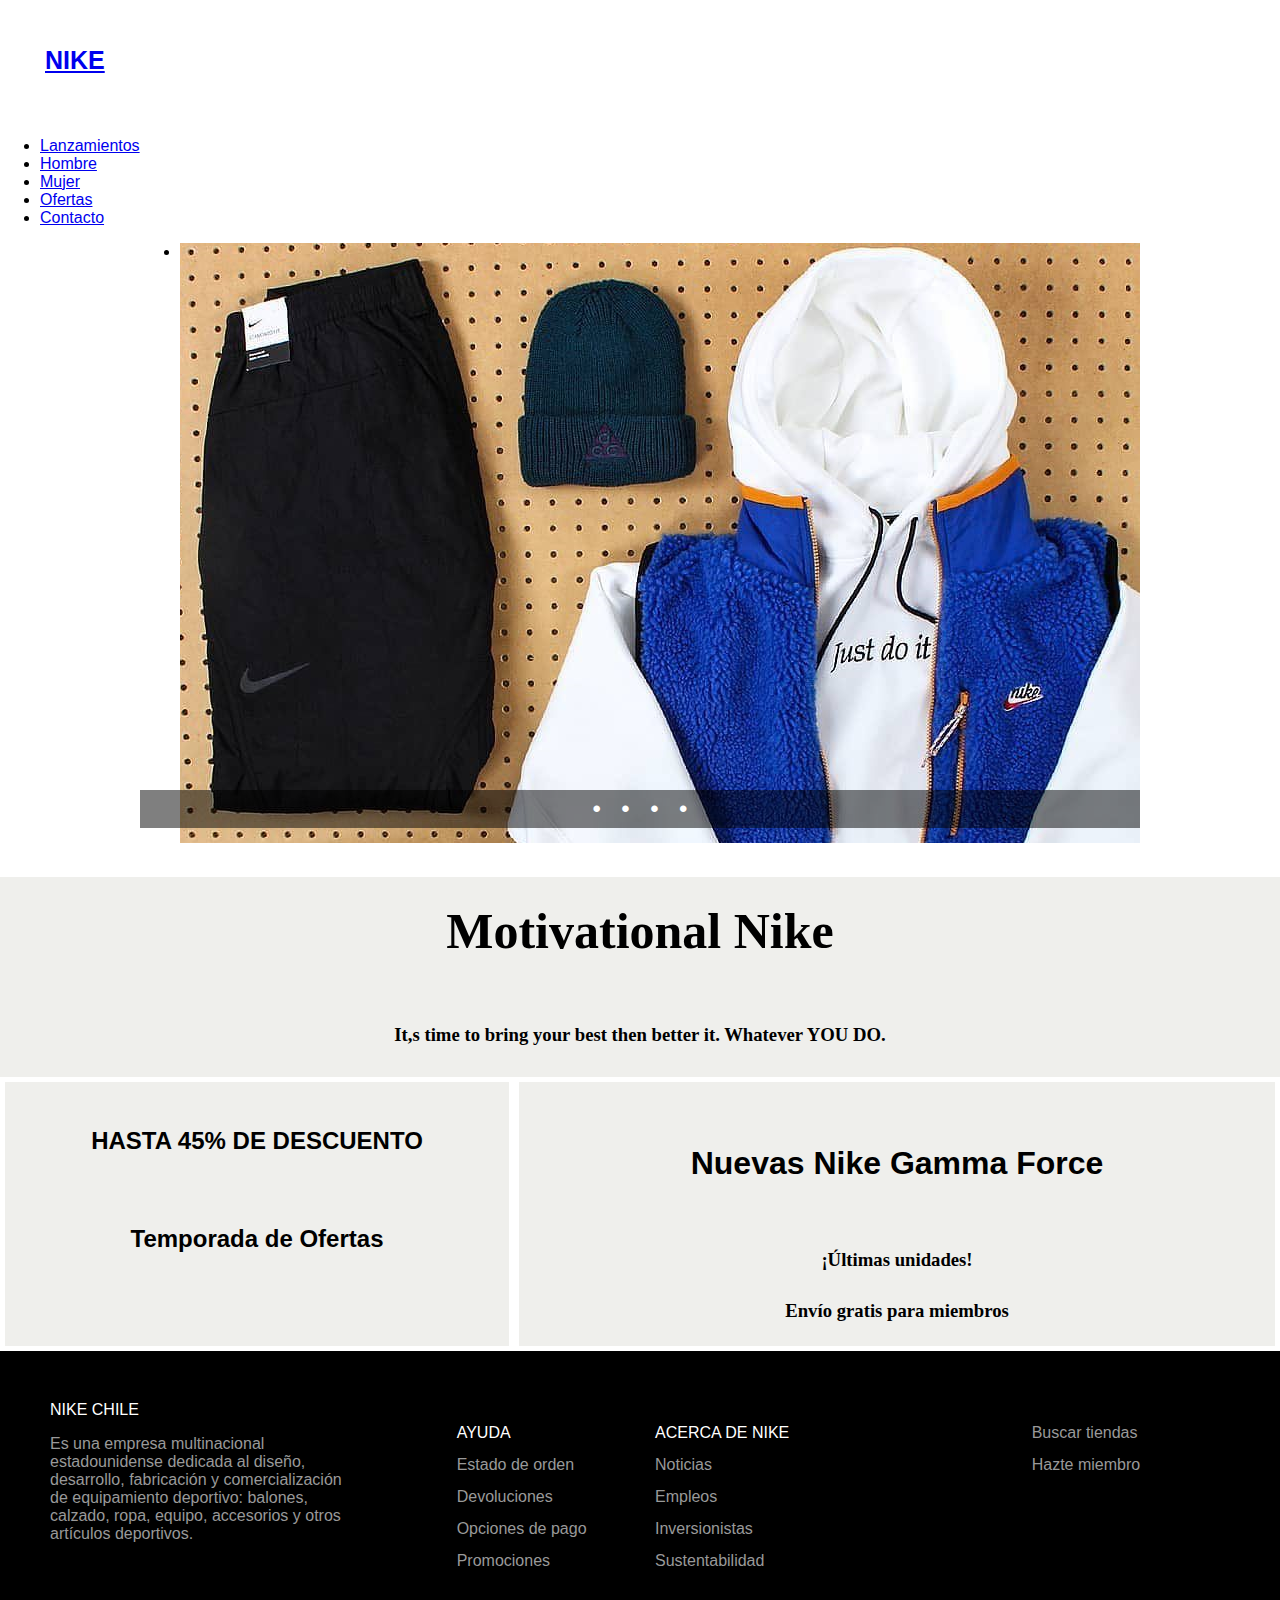
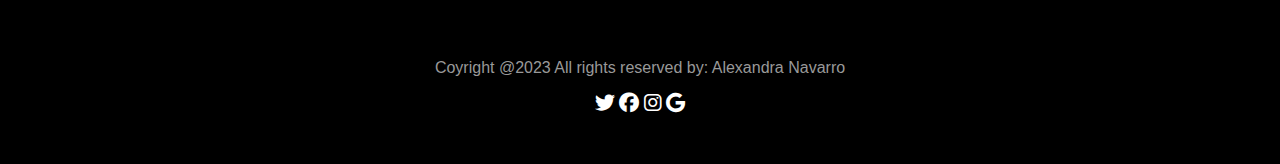
==== Tarea2/index.html @ beb1522c "Se sube tarea 2" ====
<!DOCTYPE html>   
<html lang="en">
<head>
    <meta charset="UTF-8">
    <meta http-equiv="X-UA-Compatible" content="IE=edge">
    <meta name="viewport" content="width=device-width, initial-scale=1.0">
    <link rel="stylesheet" href="style.css">
    <title>Nike Chile | Tienda oficial </title>
</head>
<body>
  <!--Creacion del Header, en este caso la navbar -->
  <header>
    <nav class="navbar navbar-expand-sm navbar-dark bg-black">
    <div class="container-fluid">
      <a class="navbar-brand" href="#">
        <img src="logo.png" alt="">
        <h2>NIKE</h2>
      </a>

      <div class="menu" id="">
        <ul class="navbar-nav">
          <li class="nav-item"><a class="nav-link" href="#">Lanzamientos</a></li>
          <li class="nav-item"><a class="nav-link" href="#">Hombre</a></li>
          <li class="nav-item"><a class="nav-link" href="#">Mujer</a></li>
          <li class="nav-item"><a class="nav-link" href="#">Ofertas</a></li>
          <li class="nav-item"><a class="nav-link" href="#">Contacto</a></li>
        </ul>
      </div>

    </div>
    </nav>  
  </header>  
  


  <!--Creacion del Slide -->
  <div class="wrapper">
    <div class="slider" id="slider">
      <ul class="slides">
        <li class="slide" id="slide1">
          <a href="#">
            
            <img src="images/f6.png" alt="photo 1">
          </a>
        </li>
        <li class="slide" id="slide2">
          <a href="#">
            
            <img src="images/f5.png" alt="photo 2">
          </a>
        </li>
        <li class="slide" id="slide3">
          <a href="#">
            
            <img src="images/f3.jpg" alt="photo 3">
          </a>
        </li>
        <li class="slide" id="slide4">
          <a href="#">
            
            <img src="images/f2.jpg" alt="photo 4">
          </a>
        </li>
        
      </ul>
      <ul class="slider-controler">
        <li><a href="#slide1">&bullet;</a></li>
        <li><a href="#slide2">&bullet;</a></li>
        <li><a href="#slide3">&bullet;</a></li>
        <li><a href="#slide4">&bullet;</a></li>
      </ul>
    </div>
  </div>

    <!--Creacion de un titulo-->
    <div class="titulo">
        <h1> Motivational Nike</h1>
        <h3> It,s time to bring your best then better it. Whatever YOU DO.</h3>
        <h5>#MAKEITCOUNT</h5>
    </div>

<div class="cards">
    <div class="card1">
      <h2> HASTA 45% DE DESCUENTO</h2>
      <h2> Temporada de Ofertas</h2>
    </div>

    <div class="card2">
      <h4> Nuevas Nike Gamma Force</h4>
      <h3>¡Últimas unidades!</h3>
      <h3>Envío gratis para miembros</h3>
    </div>

</div>
    <!--Creacion del Footer-->

  <footer class="footer">
      <div class="l-footer">
        <h7>NIKE CHILE</h7>
        <p>Es una empresa multinacional estadounidense dedicada al diseño, desarrollo, fabricación y comercialización de equipamiento deportivo: balones, calzado, ropa, equipo, accesorios y otros artículos deportivos.</p>
      </div>

    <ul class="r-footer">
      <li>
        <h7>AYUDA</h7>
        <ul class="box">
          <li><a href="#">Estado de orden</a></li>
          <li><a href="#">Devoluciones</a></li>
          <li><a href="#">Opciones de pago</a></li>
          <li><a href="#">Promociones</a></li>
        </ul>
      </li>
      <li class="columnas">
        <h7>ACERCA DE NIKE</h7>
        <ul class="box">
          <li><a href="#">Noticias</a></li>
          <li><a href="#">Empleos</a></li>
          <li><a href="#">Inversionistas</a></li>
          <li><a href="#">Sustentabilidad</a></li>
        </ul>
      </li>

      <li>
        
        <ul class="box">
          <li><a href="#">Buscar tiendas</a></li>
          <li><a href="#">Hazte miembro</a></li>
        </ul>
      </li>

    </ul>  
      
      <div class="b-footer">
          <p> Coyright @2023 All rights reserved by: Alexandra Navarro</p>
      </div>
      <div class="redes-sociales">
        <i class="fab fa-twitter"></i>
        <i class="fab fa-facebook"></i>
        <i class="fab fa-instagram"></i>
        <i class="fab fa-google"></i>
      </div>
      <link rel="stylesheet" type="text/css" href="https://cdnjs.cloudflare.com/ajax/libs/font-awesome/6.4.0/css/all.min.css">
      <link href="https://cdn.jsdelivr.net/npm/bootstrap@5.1.3/dist/css/bootstrap.min.css" rel="stylesheet" integrity="sha384-1BmE4kWBq78iYhFldvKuhfTAU6auU8tT94WrHftjDbrCEXSU1oBoqyl2QvZ6jIW3" crossorigin="anonymous">
  </footer>
    
</body>

</html>
---- Tarea2/style.css ----
body{
    font-family: sans-serif;
    margin: 0;
}
/*Navbar utilizando flexbox*/
.navbar-brand{
	display: flex;
	align-items: center;
}

.navbar-brand img{
    height: 50px;
    margin-right: 20px;
}

.navbar-brand h2{
	font-size: 25px;
}

.menu {
    padding-right: 30px;
}


/*Slide utilizando flexbox*/
* { box-sizing: border-box; }

html { scroll-behavior: smooth; }

body {
	font-family: sans-serif;
}

.wrapper {
	max-width: 1000px;
	margin: 15px auto;
}

.slider {
	position: relative;
}

.slides {
	position: relative;
	display: flex;
	overflow: hidden;
}

.slide {
	width: 100vw;
	flex-shrink: 0;
	animation-name: slide;
	animation-duration: 20s;
	animation-iteration-count: infinite;
	animation-timing-function: linear;
}

.slide img {
	width: 100%;
	vertical-align: top;
}

.slide a {
	width: 100%;
	display: inline-block;
	position: relative;
}

.caption {
	color: white;
	text-shadow: 1px 1px black;
	position: absolute;
	bottom: 8vw;
	right: 4vw;
}

.slide:target {
	animation-name: none;
	position: absolute;
	left: 0;
	top: 0;
	right: 0;
	bottom: 0;
	z-index: 50;
}

.slider-controler {
	position: absolute;
	left: 0;
	right: 0;
	bottom: 0;
	text-align: center;
	padding: 5px;
	background-color: rgba(0,0,0,0.5);
	z-index: 100;
}

.slider-controler li {
	margin: 0 0.5rem;
	display: inline-block;
	vertical-align: top;
}

.slider-controler a {
	display: inline-block;
	vertical-align: top;
	text-decoration: none;
	color: white;
	font-size: 1.5rem;
}

@media only screen and (min-width: 1000px) {
	.slide {
		width: 1000px;
	}

	.caption {
		font-size: 96px;
		bottom: 96px;
		right: 50px;
	}
}

/*Títulos utilizando flexbox, primero las caracteristicas de cada parrafo*/
h1{
    text-align: center;
    font-size: 50px;
	padding: 25px ;
	font-family: 'Times New Roman', Times, serif;
}

h2{
    text-align:center;
	padding: 25px;
	font-weight: 900;
	
	font-family: Impact, Haettenschweiler, 'Arial Narrow Bold', sans-serif;
	
}

h4{
	text-align: center;
	padding: 20px;
	font-size: xx-large;
	font-family: Impact, Haettenschweiler, 'Arial Narrow Bold', sans-serif;

}

h3{
    text-align: center;
	padding: 5px;
	font-family: 'Times New Roman', Times, serif;
	
}

h5{
    text-align: center;
	padding: 7px;
	font-family: 'Courier New', Courier, monospace;
}


/*Con solo un título no es necesario usar flex*/
.titulo{
    background-color:rgb(239, 239, 236);
    height: 200px;
	flex: 100%;
}

/*Para dos bloques ocupamos flex*/
.cards{
	display: flex;
	height: auto;
	
}

.card1{
	flex:40%; /*Porcentaje que ocupara el bloque*/
	margin: 5px;
	background-color:rgb(239, 239, 236);
	
}
.card2{
	flex: 60%;
	margin: 5px;
	background-color:rgb(239, 239, 236);
}

/*Footer*/

.footer{
	display: -webkit-flex;
	display: -moz-flex;
	display: -ms-flex;
	display: -o-flex;
	flex-flow: row wrap;
	padding: 50px;
	color: white;
	background: black;
}

.footer > *{
	flex: 1 100%;
}

.l-footer{
	margin-right: 1.25em;
	margin-bottom: 2em;
}

.h7{
	font-weight: 900;
	font-size: 16px;
}

.footer ul{
	list-style: none;
	padding-left:0;
	
}
.footer li{
	line-height: 2em;
	
	
}
.footer a{
	text-decoration: none;
	
	
}

.r-footer{
	display: -webkit-flex;
	display: -moz-flex;
	display: -ms-flex;
	display: -o-flex;
	display: flex;
	flex-flow: row wrap;
	
}

.r-footer > *{
	flex: 1 50%;
	margin-right: 1.25em;
	
}
.r-footer ul{
	color: #999;
}

.box a{
	text-decoration: none;
	color: #999;
}

.h-box{
	column-count: 2;
	column-gap: 1.25em;
}
.b-footer{
	text-align: center;
	color: #999;
	padding-top: 50px;
}

.redes-sociales{
	text-align: center;
}

.redes-sociales i{
	font-size: 20px;
}

.l-footer p{
	padding-right: 20%;
	color: #999;
}

@media screen and (min-width:600px) {
	.r-footer>*{
		flex: 1;
	}
	.columnas{
		flex-grow: 2;
	}
	.l-footer{
		flex: 1 0;
	}
	.r-footer{
		flex: 2 0;
	}
	
}
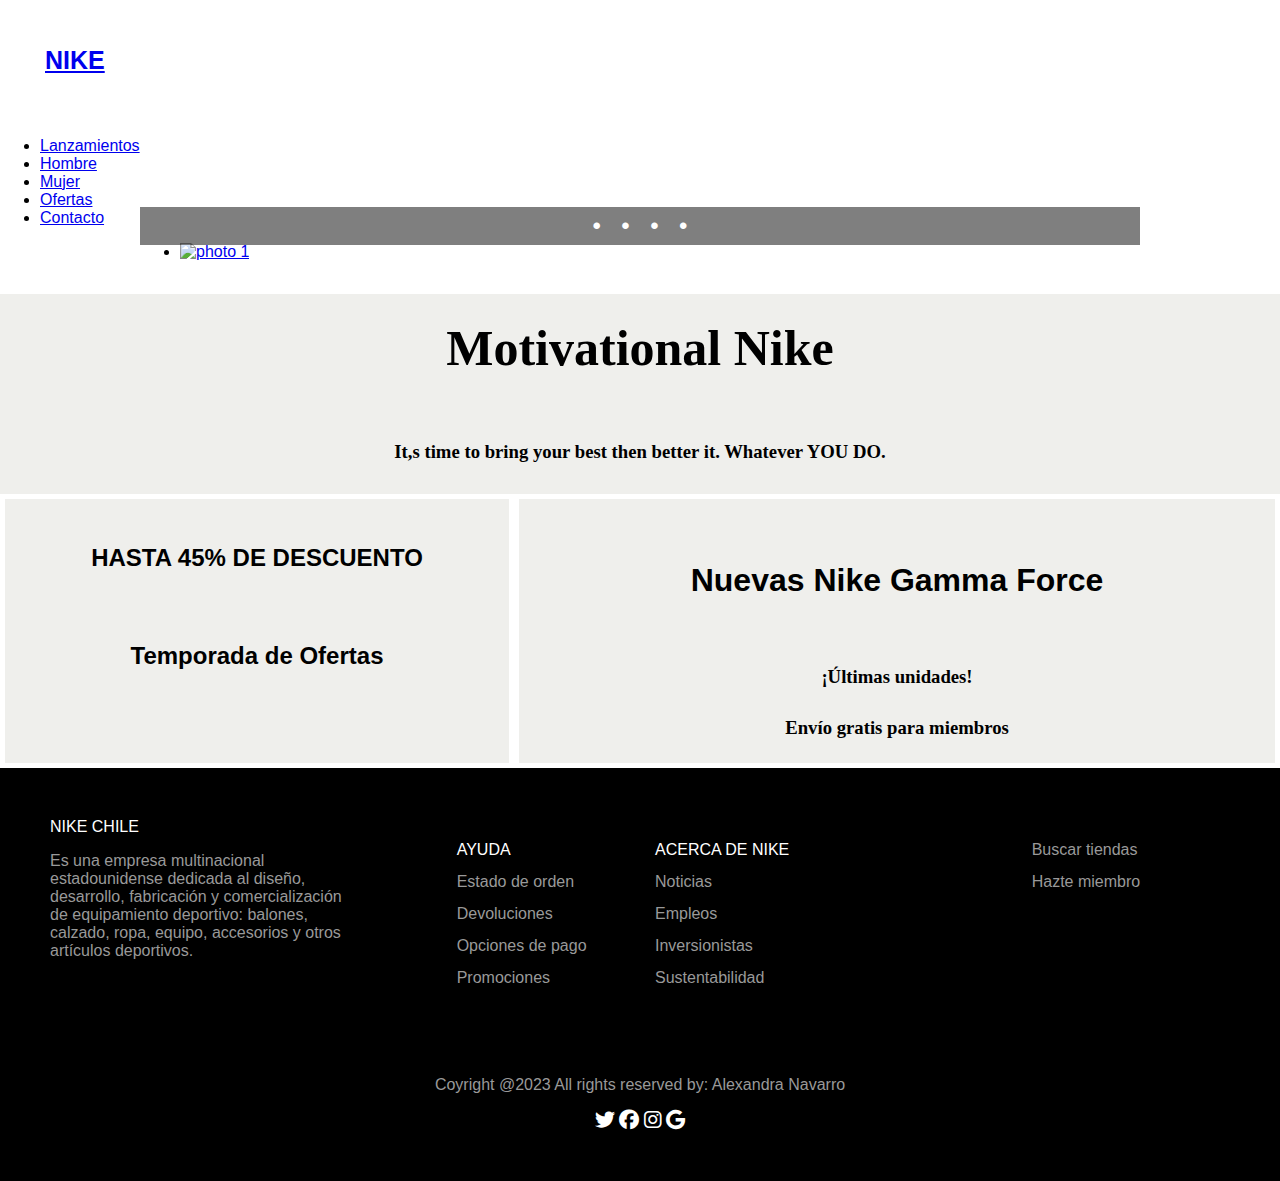
==== commit f102623e: "Add files via upload" ====
--- a/Tarea2/index.html
+++ b/Tarea2/index.html
@@ -1,151 +1,151 @@
-<!DOCTYPE html>   
-<html lang="en">
-<head>
-    <meta charset="UTF-8">
-    <meta http-equiv="X-UA-Compatible" content="IE=edge">
-    <meta name="viewport" content="width=device-width, initial-scale=1.0">
-    <link rel="stylesheet" href="style.css">
-    <title>Nike Chile | Tienda oficial </title>
-</head>
-<body>
-  <!--Creacion del Header, en este caso la navbar -->
-  <header>
-    <nav class="navbar navbar-expand-sm navbar-dark bg-black">
-    <div class="container-fluid">
-      <a class="navbar-brand" href="#">
-        <img src="logo.png" alt="">
-        <h2>NIKE</h2>
-      </a>
-
-      <div class="menu" id="">
-        <ul class="navbar-nav">
-          <li class="nav-item"><a class="nav-link" href="#">Lanzamientos</a></li>
-          <li class="nav-item"><a class="nav-link" href="#">Hombre</a></li>
-          <li class="nav-item"><a class="nav-link" href="#">Mujer</a></li>
-          <li class="nav-item"><a class="nav-link" href="#">Ofertas</a></li>
-          <li class="nav-item"><a class="nav-link" href="#">Contacto</a></li>
-        </ul>
-      </div>
-
-    </div>
-    </nav>  
-  </header>  
-  
-
-
-  <!--Creacion del Slide -->
-  <div class="wrapper">
-    <div class="slider" id="slider">
-      <ul class="slides">
-        <li class="slide" id="slide1">
-          <a href="#">
-            
-            <img src="images/f6.png" alt="photo 1">
-          </a>
-        </li>
-        <li class="slide" id="slide2">
-          <a href="#">
-            
-            <img src="images/f5.png" alt="photo 2">
-          </a>
-        </li>
-        <li class="slide" id="slide3">
-          <a href="#">
-            
-            <img src="images/f3.jpg" alt="photo 3">
-          </a>
-        </li>
-        <li class="slide" id="slide4">
-          <a href="#">
-            
-            <img src="images/f2.jpg" alt="photo 4">
-          </a>
-        </li>
-        
-      </ul>
-      <ul class="slider-controler">
-        <li><a href="#slide1">&bullet;</a></li>
-        <li><a href="#slide2">&bullet;</a></li>
-        <li><a href="#slide3">&bullet;</a></li>
-        <li><a href="#slide4">&bullet;</a></li>
-      </ul>
-    </div>
-  </div>
-
-    <!--Creacion de un titulo-->
-    <div class="titulo">
-        <h1> Motivational Nike</h1>
-        <h3> It,s time to bring your best then better it. Whatever YOU DO.</h3>
-        <h5>#MAKEITCOUNT</h5>
-    </div>
-
-<div class="cards">
-    <div class="card1">
-      <h2> HASTA 45% DE DESCUENTO</h2>
-      <h2> Temporada de Ofertas</h2>
-    </div>
-
-    <div class="card2">
-      <h4> Nuevas Nike Gamma Force</h4>
-      <h3>¡Últimas unidades!</h3>
-      <h3>Envío gratis para miembros</h3>
-    </div>
-
-</div>
-    <!--Creacion del Footer-->
-
-  <footer class="footer">
-      <div class="l-footer">
-        <h7>NIKE CHILE</h7>
-        <p>Es una empresa multinacional estadounidense dedicada al diseño, desarrollo, fabricación y comercialización de equipamiento deportivo: balones, calzado, ropa, equipo, accesorios y otros artículos deportivos.</p>
-      </div>
-
-    <ul class="r-footer">
-      <li>
-        <h7>AYUDA</h7>
-        <ul class="box">
-          <li><a href="#">Estado de orden</a></li>
-          <li><a href="#">Devoluciones</a></li>
-          <li><a href="#">Opciones de pago</a></li>
-          <li><a href="#">Promociones</a></li>
-        </ul>
-      </li>
-      <li class="columnas">
-        <h7>ACERCA DE NIKE</h7>
-        <ul class="box">
-          <li><a href="#">Noticias</a></li>
-          <li><a href="#">Empleos</a></li>
-          <li><a href="#">Inversionistas</a></li>
-          <li><a href="#">Sustentabilidad</a></li>
-        </ul>
-      </li>
-
-      <li>
-        
-        <ul class="box">
-          <li><a href="#">Buscar tiendas</a></li>
-          <li><a href="#">Hazte miembro</a></li>
-        </ul>
-      </li>
-
-    </ul>  
-      
-      <div class="b-footer">
-          <p> Coyright @2023 All rights reserved by: Alexandra Navarro</p>
-      </div>
-      <div class="redes-sociales">
-        <i class="fab fa-twitter"></i>
-        <i class="fab fa-facebook"></i>
-        <i class="fab fa-instagram"></i>
-        <i class="fab fa-google"></i>
-      </div>
-      <link rel="stylesheet" type="text/css" href="https://cdnjs.cloudflare.com/ajax/libs/font-awesome/6.4.0/css/all.min.css">
-      <link href="https://cdn.jsdelivr.net/npm/bootstrap@5.1.3/dist/css/bootstrap.min.css" rel="stylesheet" integrity="sha384-1BmE4kWBq78iYhFldvKuhfTAU6auU8tT94WrHftjDbrCEXSU1oBoqyl2QvZ6jIW3" crossorigin="anonymous">
-  </footer>
-    
-</body>
-
-</html>
-
-
-
+<!DOCTYPE html>   
+<html lang="en">
+<head>
+    <meta charset="UTF-8">
+    <meta http-equiv="X-UA-Compatible" content="IE=edge">
+    <meta name="viewport" content="width=device-width, initial-scale=1.0">
+    <link rel="stylesheet" href="style.css">
+    <title>Nike Chile | Tienda oficial </title>
+</head>
+<body>
+  <!--Creacion del Header, en este caso la navbar -->
+  <header>
+    <nav class="navbar navbar-expand-sm navbar-dark bg-black">
+    <div class="container-fluid">
+      <a class="navbar-brand" href="#">
+        <img src="logo.png" alt="">
+        <h2>NIKE</h2>
+      </a>
+
+      <div class="menu" id="">
+        <ul class="navbar-nav">
+          <li class="nav-item"><a class="nav-link" href="#">Lanzamientos</a></li>
+          <li class="nav-item"><a class="nav-link" href="#">Hombre</a></li>
+          <li class="nav-item"><a class="nav-link" href="#">Mujer</a></li>
+          <li class="nav-item"><a class="nav-link" href="#">Ofertas</a></li>
+          <li class="nav-item"><a class="nav-link" href="#">Contacto</a></li>
+        </ul>
+      </div>
+
+    </div>
+    </nav>  
+  </header>  
+  
+
+
+  <!--Creacion del Slide -->
+  <div class="wrapper">
+    <div class="slider" id="slider">
+      <ul class="slides">
+        <li class="slide" id="slide1">
+          <a href="#">
+            
+            <img src="f6.png" alt="photo 1">
+          </a>
+        </li>
+        <li class="slide" id="slide2">
+          <a href="#">
+            
+            <img src="f5.png" alt="photo 2">
+          </a>
+        </li>
+        <li class="slide" id="slide3">
+          <a href="#">
+            
+            <img src="f3.jpg" alt="photo 3">
+          </a>
+        </li>
+        <li class="slide" id="slide4">
+          <a href="#">
+            
+            <img src="f2.jpg" alt="photo 4">
+          </a>
+        </li>
+        
+      </ul>
+      <ul class="slider-controler">
+        <li><a href="#slide1">&bullet;</a></li>
+        <li><a href="#slide2">&bullet;</a></li>
+        <li><a href="#slide3">&bullet;</a></li>
+        <li><a href="#slide4">&bullet;</a></li>
+      </ul>
+    </div>
+  </div>
+
+    <!--Creacion de un titulo-->
+    <div class="titulo">
+        <h1> Motivational Nike</h1>
+        <h3> It,s time to bring your best then better it. Whatever YOU DO.</h3>
+        <h5>#MAKEITCOUNT</h5>
+    </div>
+
+<div class="cards">
+    <div class="card1">
+      <h2> HASTA 45% DE DESCUENTO</h2>
+      <h2> Temporada de Ofertas</h2>
+    </div>
+
+    <div class="card2">
+      <h4> Nuevas Nike Gamma Force</h4>
+      <h3>¡Últimas unidades!</h3>
+      <h3>Envío gratis para miembros</h3>
+    </div>
+
+</div>
+    <!--Creacion del Footer-->
+
+  <footer class="footer">
+      <div class="l-footer">
+        <h7>NIKE CHILE</h7>
+        <p>Es una empresa multinacional estadounidense dedicada al diseño, desarrollo, fabricación y comercialización de equipamiento deportivo: balones, calzado, ropa, equipo, accesorios y otros artículos deportivos.</p>
+      </div>
+
+    <ul class="r-footer">
+      <li>
+        <h7>AYUDA</h7>
+        <ul class="box">
+          <li><a href="#">Estado de orden</a></li>
+          <li><a href="#">Devoluciones</a></li>
+          <li><a href="#">Opciones de pago</a></li>
+          <li><a href="#">Promociones</a></li>
+        </ul>
+      </li>
+      <li class="columnas">
+        <h7>ACERCA DE NIKE</h7>
+        <ul class="box">
+          <li><a href="#">Noticias</a></li>
+          <li><a href="#">Empleos</a></li>
+          <li><a href="#">Inversionistas</a></li>
+          <li><a href="#">Sustentabilidad</a></li>
+        </ul>
+      </li>
+
+      <li>
+        
+        <ul class="box">
+          <li><a href="#">Buscar tiendas</a></li>
+          <li><a href="#">Hazte miembro</a></li>
+        </ul>
+      </li>
+
+    </ul>  
+      
+      <div class="b-footer">
+          <p> Coyright @2023 All rights reserved by: Alexandra Navarro</p>
+      </div>
+      <div class="redes-sociales">
+        <i class="fab fa-twitter"></i>
+        <i class="fab fa-facebook"></i>
+        <i class="fab fa-instagram"></i>
+        <i class="fab fa-google"></i>
+      </div>
+      <link rel="stylesheet" type="text/css" href="https://cdnjs.cloudflare.com/ajax/libs/font-awesome/6.4.0/css/all.min.css">
+      <link href="https://cdn.jsdelivr.net/npm/bootstrap@5.1.3/dist/css/bootstrap.min.css" rel="stylesheet" integrity="sha384-1BmE4kWBq78iYhFldvKuhfTAU6auU8tT94WrHftjDbrCEXSU1oBoqyl2QvZ6jIW3" crossorigin="anonymous">
+  </footer>
+    
+</body>
+
+</html>
+
+
+
--- a/Tarea2/style.css
+++ b/Tarea2/style.css
@@ -1,299 +1,299 @@
-
-body{
-    font-family: sans-serif;
-    margin: 0;
-}
-/*Navbar utilizando flexbox*/
-.navbar-brand{
-	display: flex;
-	align-items: center;
-}
-
-.navbar-brand img{
-    height: 50px;
-    margin-right: 20px;
-}
-
-.navbar-brand h2{
-	font-size: 25px;
-}
-
-.menu {
-    padding-right: 30px;
-}
-
-
-/*Slide utilizando flexbox*/
-* { box-sizing: border-box; }
-
-html { scroll-behavior: smooth; }
-
-body {
-	font-family: sans-serif;
-}
-
-.wrapper {
-	max-width: 1000px;
-	margin: 15px auto;
-}
-
-.slider {
-	position: relative;
-}
-
-.slides {
-	position: relative;
-	display: flex;
-	overflow: hidden;
-}
-
-.slide {
-	width: 100vw;
-	flex-shrink: 0;
-	animation-name: slide;
-	animation-duration: 20s;
-	animation-iteration-count: infinite;
-	animation-timing-function: linear;
-}
-
-.slide img {
-	width: 100%;
-	vertical-align: top;
-}
-
-.slide a {
-	width: 100%;
-	display: inline-block;
-	position: relative;
-}
-
-.caption {
-	color: white;
-	text-shadow: 1px 1px black;
-	position: absolute;
-	bottom: 8vw;
-	right: 4vw;
-}
-
-.slide:target {
-	animation-name: none;
-	position: absolute;
-	left: 0;
-	top: 0;
-	right: 0;
-	bottom: 0;
-	z-index: 50;
-}
-
-.slider-controler {
-	position: absolute;
-	left: 0;
-	right: 0;
-	bottom: 0;
-	text-align: center;
-	padding: 5px;
-	background-color: rgba(0,0,0,0.5);
-	z-index: 100;
-}
-
-.slider-controler li {
-	margin: 0 0.5rem;
-	display: inline-block;
-	vertical-align: top;
-}
-
-.slider-controler a {
-	display: inline-block;
-	vertical-align: top;
-	text-decoration: none;
-	color: white;
-	font-size: 1.5rem;
-}
-
-@media only screen and (min-width: 1000px) {
-	.slide {
-		width: 1000px;
-	}
-
-	.caption {
-		font-size: 96px;
-		bottom: 96px;
-		right: 50px;
-	}
-}
-
-/*Títulos utilizando flexbox, primero las caracteristicas de cada parrafo*/
-h1{
-    text-align: center;
-    font-size: 50px;
-	padding: 25px ;
-	font-family: 'Times New Roman', Times, serif;
-}
-
-h2{
-    text-align:center;
-	padding: 25px;
-	font-weight: 900;
-	
-	font-family: Impact, Haettenschweiler, 'Arial Narrow Bold', sans-serif;
-	
-}
-
-h4{
-	text-align: center;
-	padding: 20px;
-	font-size: xx-large;
-	font-family: Impact, Haettenschweiler, 'Arial Narrow Bold', sans-serif;
-
-}
-
-h3{
-    text-align: center;
-	padding: 5px;
-	font-family: 'Times New Roman', Times, serif;
-	
-}
-
-h5{
-    text-align: center;
-	padding: 7px;
-	font-family: 'Courier New', Courier, monospace;
-}
-
-
-/*Con solo un título no es necesario usar flex*/
-.titulo{
-    background-color:rgb(239, 239, 236);
-    height: 200px;
-	flex: 100%;
-}
-
-/*Para dos bloques ocupamos flex*/
-.cards{
-	display: flex;
-	height: auto;
-	
-}
-
-.card1{
-	flex:40%; /*Porcentaje que ocupara el bloque*/
-	margin: 5px;
-	background-color:rgb(239, 239, 236);
-	
-}
-.card2{
-	flex: 60%;
-	margin: 5px;
-	background-color:rgb(239, 239, 236);
-}
-
-/*Footer*/
-
-.footer{
-	display: -webkit-flex;
-	display: -moz-flex;
-	display: -ms-flex;
-	display: -o-flex;
-	flex-flow: row wrap;
-	padding: 50px;
-	color: white;
-	background: black;
-}
-
-.footer > *{
-	flex: 1 100%;
-}
-
-.l-footer{
-	margin-right: 1.25em;
-	margin-bottom: 2em;
-}
-
-.h7{
-	font-weight: 900;
-	font-size: 16px;
-}
-
-.footer ul{
-	list-style: none;
-	padding-left:0;
-	
-}
-.footer li{
-	line-height: 2em;
-	
-	
-}
-.footer a{
-	text-decoration: none;
-	
-	
-}
-
-.r-footer{
-	display: -webkit-flex;
-	display: -moz-flex;
-	display: -ms-flex;
-	display: -o-flex;
-	display: flex;
-	flex-flow: row wrap;
-	
-}
-
-.r-footer > *{
-	flex: 1 50%;
-	margin-right: 1.25em;
-	
-}
-.r-footer ul{
-	color: #999;
-}
-
-.box a{
-	text-decoration: none;
-	color: #999;
-}
-
-.h-box{
-	column-count: 2;
-	column-gap: 1.25em;
-}
-.b-footer{
-	text-align: center;
-	color: #999;
-	padding-top: 50px;
-}
-
-.redes-sociales{
-	text-align: center;
-}
-
-.redes-sociales i{
-	font-size: 20px;
-}
-
-.l-footer p{
-	padding-right: 20%;
-	color: #999;
-}
-
-@media screen and (min-width:600px) {
-	.r-footer>*{
-		flex: 1;
-	}
-	.columnas{
-		flex-grow: 2;
-	}
-	.l-footer{
-		flex: 1 0;
-	}
-	.r-footer{
-		flex: 2 0;
-	}
-	
-}
-
-
-
-
-
+
+body{
+    font-family: sans-serif;
+    margin: 0;
+}
+/*Navbar utilizando flexbox*/
+.navbar-brand{
+	display: flex;
+	align-items: center;
+}
+
+.navbar-brand img{
+    height: 50px;
+    margin-right: 20px;
+}
+
+.navbar-brand h2{
+	font-size: 25px;
+}
+
+.menu {
+    padding-right: 30px;
+}
+
+
+/*Slide utilizando flexbox*/
+* { box-sizing: border-box; }
+
+html { scroll-behavior: smooth; }
+
+body {
+	font-family: sans-serif;
+}
+
+.wrapper {
+	max-width: 1000px;
+	margin: 15px auto;
+}
+
+.slider {
+	position: relative;
+}
+
+.slides {
+	position: relative;
+	display: flex;
+	overflow: hidden;
+}
+
+.slide {
+	width: 100vw;
+	flex-shrink: 0;
+	animation-name: slide;
+	animation-duration: 20s;
+	animation-iteration-count: infinite;
+	animation-timing-function: linear;
+}
+
+.slide img {
+	width: 100%;
+	vertical-align: top;
+}
+
+.slide a {
+	width: 100%;
+	display: inline-block;
+	position: relative;
+}
+
+.caption {
+	color: white;
+	text-shadow: 1px 1px black;
+	position: absolute;
+	bottom: 8vw;
+	right: 4vw;
+}
+
+.slide:target {
+	animation-name: none;
+	position: absolute;
+	left: 0;
+	top: 0;
+	right: 0;
+	bottom: 0;
+	z-index: 50;
+}
+
+.slider-controler {
+	position: absolute;
+	left: 0;
+	right: 0;
+	bottom: 0;
+	text-align: center;
+	padding: 5px;
+	background-color: rgba(0,0,0,0.5);
+	z-index: 100;
+}
+
+.slider-controler li {
+	margin: 0 0.5rem;
+	display: inline-block;
+	vertical-align: top;
+}
+
+.slider-controler a {
+	display: inline-block;
+	vertical-align: top;
+	text-decoration: none;
+	color: white;
+	font-size: 1.5rem;
+}
+
+@media only screen and (min-width: 1000px) {
+	.slide {
+		width: 1000px;
+	}
+
+	.caption {
+		font-size: 96px;
+		bottom: 96px;
+		right: 50px;
+	}
+}
+
+/*Títulos utilizando flexbox, primero las caracteristicas de cada parrafo*/
+h1{
+    text-align: center;
+    font-size: 50px;
+	padding: 25px ;
+	font-family: 'Times New Roman', Times, serif;
+}
+
+h2{
+    text-align:center;
+	padding: 25px;
+	font-weight: 900;
+	
+	font-family: Impact, Haettenschweiler, 'Arial Narrow Bold', sans-serif;
+	
+}
+
+h4{
+	text-align: center;
+	padding: 20px;
+	font-size: xx-large;
+	font-family: Impact, Haettenschweiler, 'Arial Narrow Bold', sans-serif;
+
+}
+
+h3{
+    text-align: center;
+	padding: 5px;
+	font-family: 'Times New Roman', Times, serif;
+	
+}
+
+h5{
+    text-align: center;
+	padding: 7px;
+	font-family: 'Courier New', Courier, monospace;
+}
+
+
+/*Con solo un título no es necesario usar flex*/
+.titulo{
+    background-color:rgb(239, 239, 236);
+    height: 200px;
+	flex: 100%;
+}
+
+/*Para dos bloques ocupamos flex*/
+.cards{
+	display: flex;
+	height: auto;
+	
+}
+
+.card1{
+	flex:40%; /*Porcentaje que ocupara el bloque*/
+	margin: 5px;
+	background-color:rgb(239, 239, 236);
+	
+}
+.card2{
+	flex: 60%;
+	margin: 5px;
+	background-color:rgb(239, 239, 236);
+}
+
+/*Footer*/
+
+.footer{
+	display: -webkit-flex;
+	display: -moz-flex;
+	display: -ms-flex;
+	display: -o-flex;
+	flex-flow: row wrap;
+	padding: 50px;
+	color: white;
+	background: black;
+}
+
+.footer > *{
+	flex: 1 100%;
+}
+
+.l-footer{
+	margin-right: 1.25em;
+	margin-bottom: 2em;
+}
+
+.h7{
+	font-weight: 900;
+	font-size: 16px;
+}
+
+.footer ul{
+	list-style: none;
+	padding-left:0;
+	
+}
+.footer li{
+	line-height: 2em;
+	
+	
+}
+.footer a{
+	text-decoration: none;
+	
+	
+}
+
+.r-footer{
+	display: -webkit-flex;
+	display: -moz-flex;
+	display: -ms-flex;
+	display: -o-flex;
+	display: flex;
+	flex-flow: row wrap;
+	
+}
+
+.r-footer > *{
+	flex: 1 50%;
+	margin-right: 1.25em;
+	
+}
+.r-footer ul{
+	color: #999;
+}
+
+.box a{
+	text-decoration: none;
+	color: #999;
+}
+
+.h-box{
+	column-count: 2;
+	column-gap: 1.25em;
+}
+.b-footer{
+	text-align: center;
+	color: #999;
+	padding-top: 50px;
+}
+
+.redes-sociales{
+	text-align: center;
+}
+
+.redes-sociales i{
+	font-size: 20px;
+}
+
+.l-footer p{
+	padding-right: 20%;
+	color: #999;
+}
+
+@media screen and (min-width:600px) {
+	.r-footer>*{
+		flex: 1;
+	}
+	.columnas{
+		flex-grow: 2;
+	}
+	.l-footer{
+		flex: 1 0;
+	}
+	.r-footer{
+		flex: 2 0;
+	}
+	
+}
+
+
+
+
+
